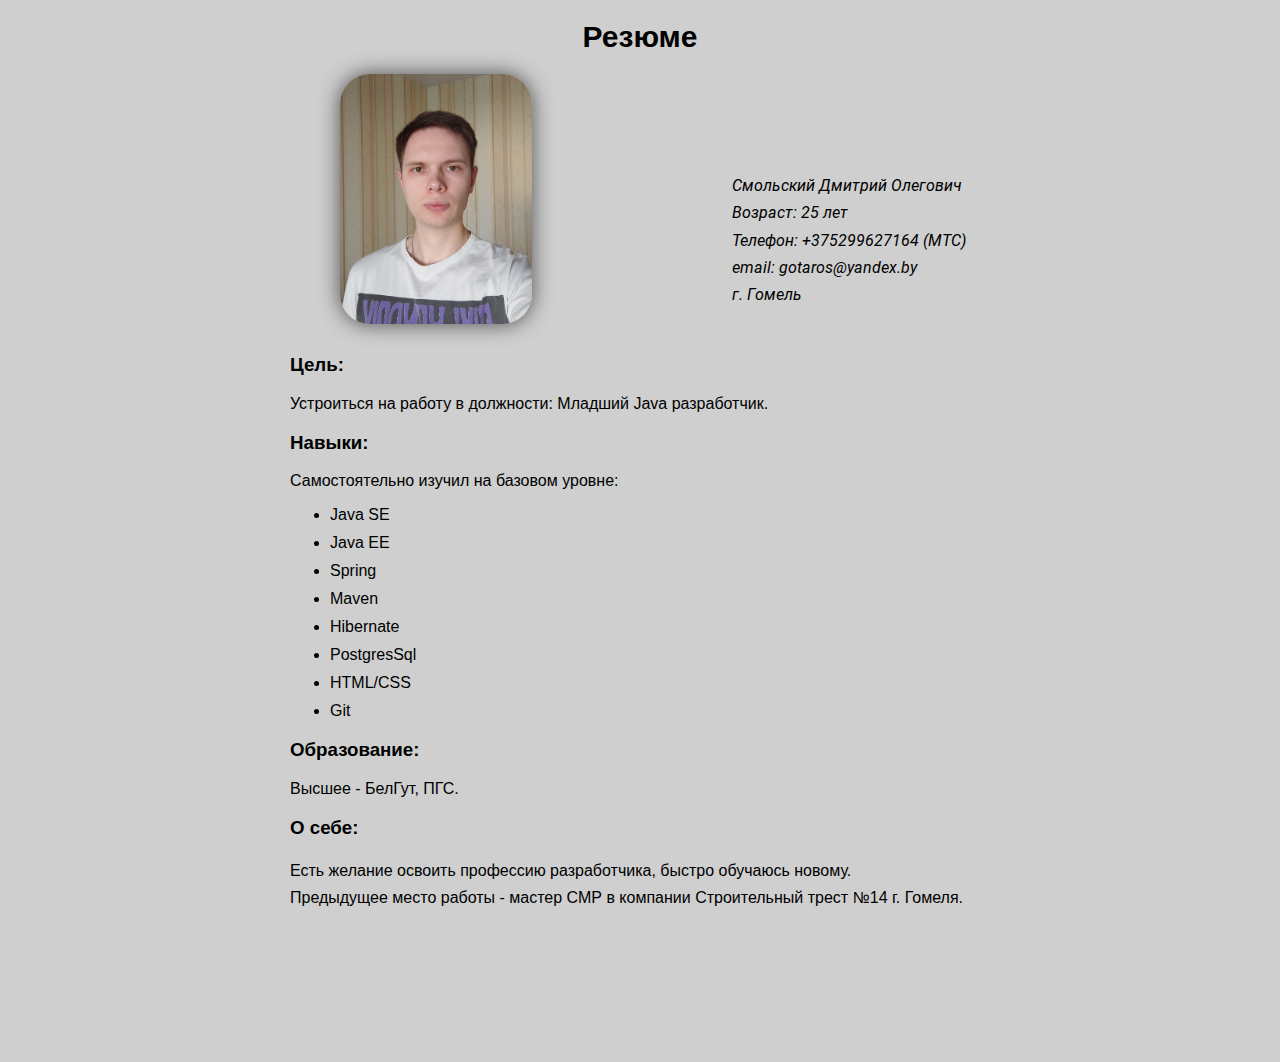
==== index.html @ b3cb40f2 "f" ====
<!DOCTYPE html>
<html lang="en">
<head>
  <meta charset="UTF-8">
  <title>Resume</title>
  <link rel="stylesheet" href="stylesResume.css">
</head>
<body>
  <div class="cont">
    <h1>Резюме</h1>
    <div class="inf">
      <img src="img/photo.jpg" alt="Дмитрий" class="img">
      <p class="inf_p">
      Смольский Дмитрий Олегович<br>
      Возраст: 25 лет<br>
      Телефон: +375299627164 (MTC)<br>
      email: gotaros@yandex.by<br>
      г. Гомель<br>
      </p>
    </div>
    <h3>Цель:</h3>
    <p>Устроиться на работу в должности:
    Младший Java разработчик.
    </p>
    <h3>Навыки:</h3>
    <p>Самостоятельно изучил на базовом уровне:</p>
    <ul>
      <li>Java SE</li>
      <li>Java EE</li>
      <li>Spring</li>
      <li>Maven</li>
      <li>Hibernate</li>
      <li>PostgresSql</li>
      <li>HTML/CSS</li>
      <li>Git</li>
    </ul>
    <h3>Образование:</h3>
    <p>Высшее - БелГут, ПГС.</p>
    <h3>О себе:</h3>
    <p class="p_inf">Есть желание освоить профессию разработчика, быстро обучаюсь новому. <br>
    Предыдущее место работы - мастер СМР в компании Строительный трест №14 г. Гомеля.
    </p>
  </div>
</body>
</html>
---- stylesResume.css ----
@font-face {
  font-family: reg; src: url(Roboto/Roboto-Regular.ttf);
  font-family: italic; src: url(Roboto/Roboto-Italic.ttf);
}

h1 {
  text-align: center;
  font-size: 30px;
}

body {
  background-color: #cfcfcf;
  font-family: reg, sans-serif;
}

.cont {
max-width: 700px;
margin: auto;
}

.inf {
  display: flex;
  align-items: flex-end;
  margin-bottom: 30px;
}

.inf_p {
font-family: italic, sans-serif;
margin-left: 200px;
line-height: 1.7;
}

.img {
  height: 250px;
  margin-left: 50px;
  border-radius: 30px;
  box-shadow:  0px 0px 20px 1px rgb(44 44 44 / 73%);
}

li {
  margin-bottom: 10px;
}

.p_inf {
  line-height: 1.7;
  margin-bottom: 150px;
}
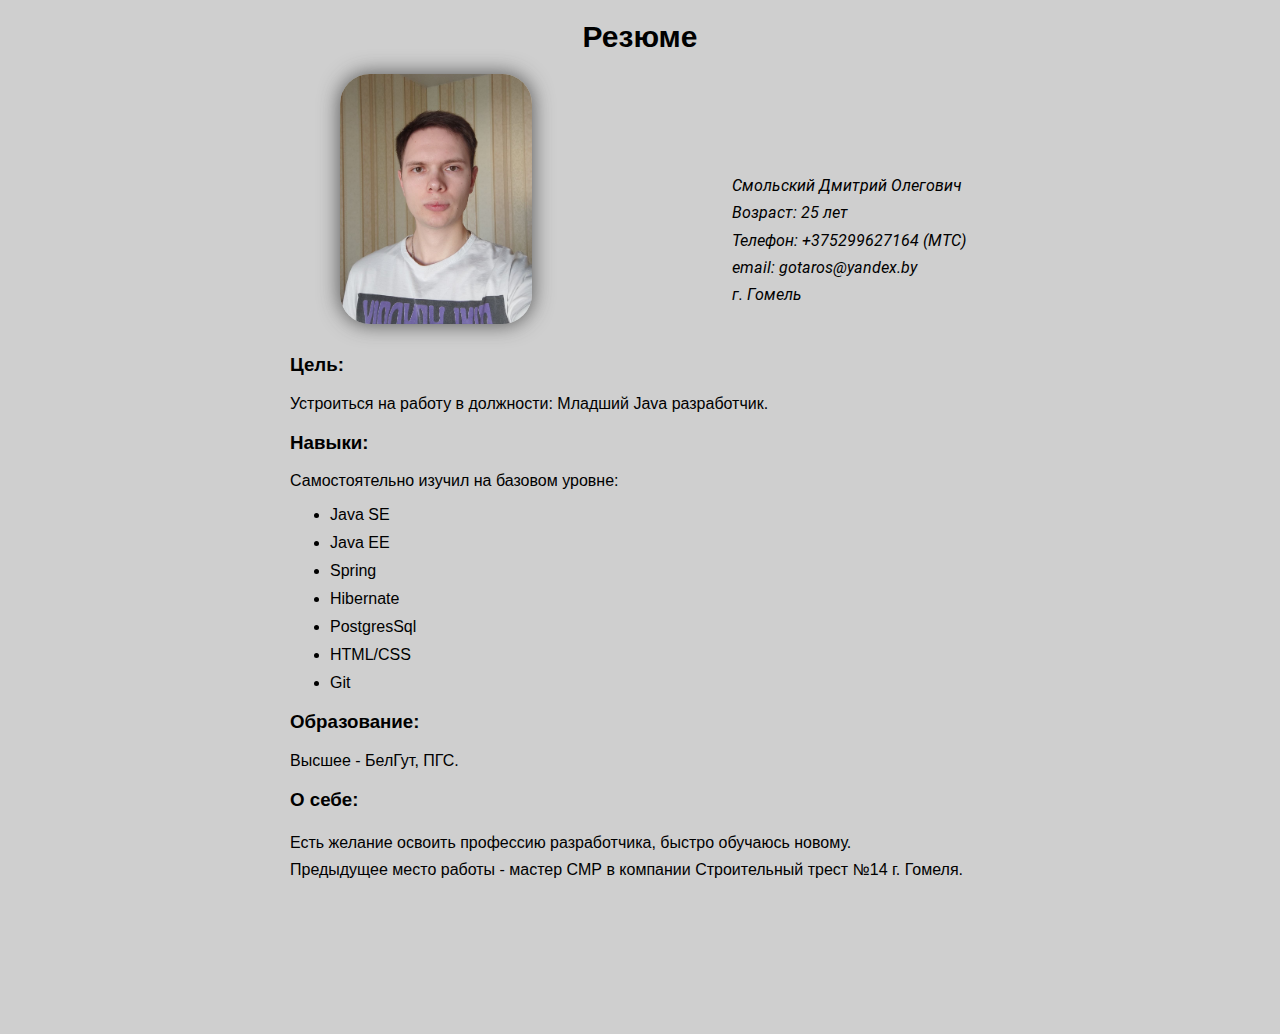
==== commit 6eae1896: "f1" ====
--- a/index.html
+++ b/index.html
@@ -28,7 +28,6 @@
       <li>Java SE</li>
       <li>Java EE</li>
       <li>Spring</li>
-      <li>Maven</li>
       <li>Hibernate</li>
       <li>PostgresSql</li>
       <li>HTML/CSS</li>
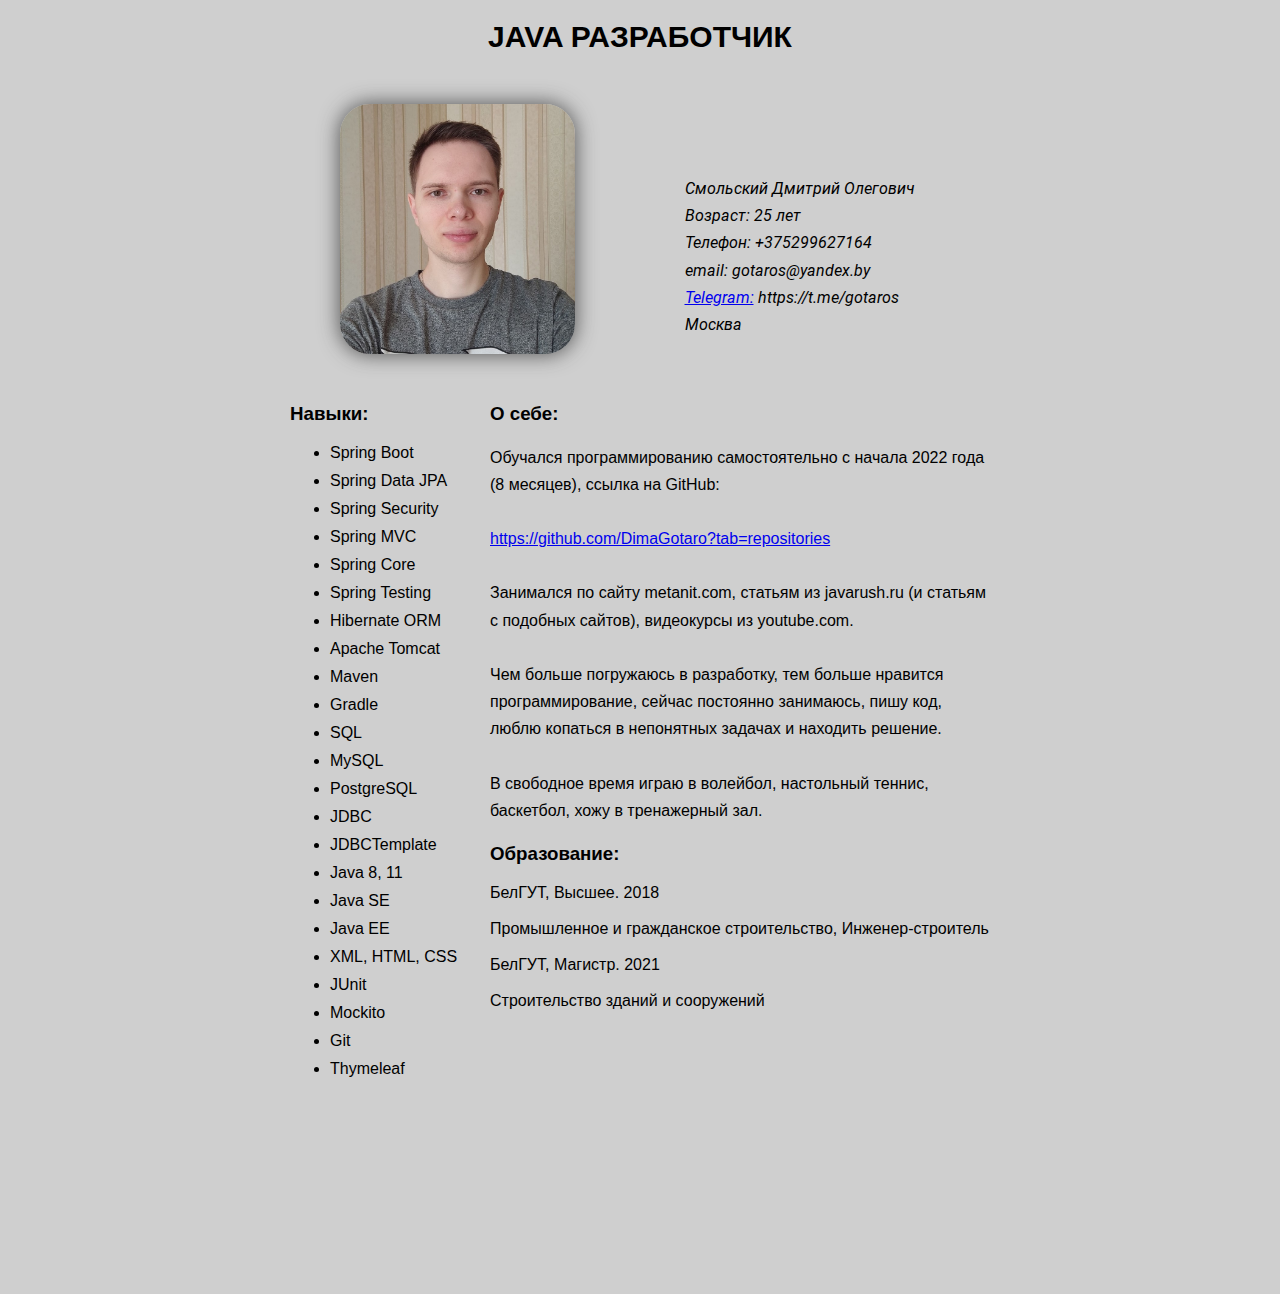
==== commit 345b831c: "5" ====
--- a/index.html
+++ b/index.html
@@ -7,38 +7,77 @@
 </head>
 <body>
   <div class="cont">
-    <h1>Резюме</h1>
+    <h1>JAVA РАЗРАБОТЧИК</h1>
     <div class="inf">
-      <img src="img/photo.jpg" alt="Дмитрий" class="img">
+      <img src="img/photo2.jpg" alt="Дмитрий" class="img">
       <p class="inf_p">
       Смольский Дмитрий Олегович<br>
       Возраст: 25 лет<br>
-      Телефон: +375299627164 (MTC)<br>
+      Телефон: +375299627164<br>
       email: gotaros@yandex.by<br>
-      г. Гомель<br>
+      <a href="https://t.me/gotaros" target="_blank">Telegram:</a> https://t.me/gotaros<br>
+      Москва<br>
       </p>
     </div>
-    <h3>Цель:</h3>
-    <p>Устроиться на работу в должности:
-    Младший Java разработчик.
-    </p>
+  <div class="flex">
+    <div class="fl1">
     <h3>Навыки:</h3>
-    <p>Самостоятельно изучил на базовом уровне:</p>
     <ul>
+      <li>Spring Boot</li>
+      <li>Spring Data JPA</li>
+      <li>Spring Security</li>
+      <li>Spring MVC</li>
+      <li>Spring Core</li>
+      <li>Spring Testing</li>
+      <li>Hibernate ORM</li>
+      <li>Apache Tomcat</li>
+      <li>Maven</li>
+      <li>Gradle</li>
+      <li>SQL</li>
+      <li>MySQL</li>
+      <li>PostgreSQL</li>
+      <li>JDBC</li>
+      <li>JDBCTemplate</li>
+      <li>Java 8, 11</li>
       <li>Java SE</li>
       <li>Java EE</li>
-      <li>Spring</li>
-      <li>Hibernate</li>
-      <li>PostgresSql</li>
-      <li>HTML/CSS</li>
+      <li>XML, HTML, CSS</li>
+      <li>JUnit</li>
+      <li>Mockito</li>
       <li>Git</li>
+      <li>Thymeleaf</li>
     </ul>
+    </div>
+    <div class="fl2">
+    <h3>О себе:</h3>
+    <p class="p_inf">Обучался программированию самостоятельно с начала 2022 года (8 месяцев), ссылка на GitHub:
+      <br>
+      <br>
+      <a href="https://github.com/DimaGotaro?tab=repositories" target="_blank">https://github.com/DimaGotaro?tab=repositories</a>
+      <br>
+      <br>
+      Занимался по сайту metanit.com, статьям из javarush.ru (и статьям с подобных сайтов), видеокурсы из youtube.com. 
+      <br>
+      <br>
+      Чем больше погружаюсь в разработку, тем больше нравится программирование, сейчас постоянно занимаюсь, пишу код, люблю копаться в непонятных задачах и находить решение. 
+      <br>
+      <br>
+      В свободное время играю в волейбол, настольный теннис, баскетбол, хожу в тренажерный зал.
+    </p>
     <h3>Образование:</h3>
-    <p>Высшее - БелГут, ПГС.</p>
-    <h3>О себе:</h3>
-    <p class="p_inf">Есть желание освоить профессию разработчика, быстро обучаюсь новому. <br>
-    Предыдущее место работы - мастер СМР в компании Строительный трест №14 г. Гомеля.
-    </p>
+    <p>БелГУТ, Высшее. 2018 
+      <br>
+      <br>
+      Промышленное и гражданское строительство, Инженер-строитель
+      <br>
+      <br>
+      БелГУТ, Магистр. 2021
+      <br>
+      <br>
+      Строительство зданий и сооружений
+      </p>
+    </div>
+  </div>
   </div>
 </body>
 </html>--- a/stylesResume.css
+++ b/stylesResume.css
@@ -22,11 +22,12 @@
   display: flex;
   align-items: flex-end;
   margin-bottom: 30px;
+  margin-top: 50px;
 }
 
 .inf_p {
 font-family: italic, sans-serif;
-margin-left: 200px;
+margin-left: 110px;
 line-height: 1.7;
 }
 
@@ -43,5 +44,17 @@
 
 .p_inf {
   line-height: 1.7;
-  margin-bottom: 150px;
+}
+
+.flex {
+  display: flex;
+  margin-bottom: 200px;
+}
+
+.fl2 {
+  margin-left: 30px;
+}
+
+.fl1 li {
+  width: 130px;
 }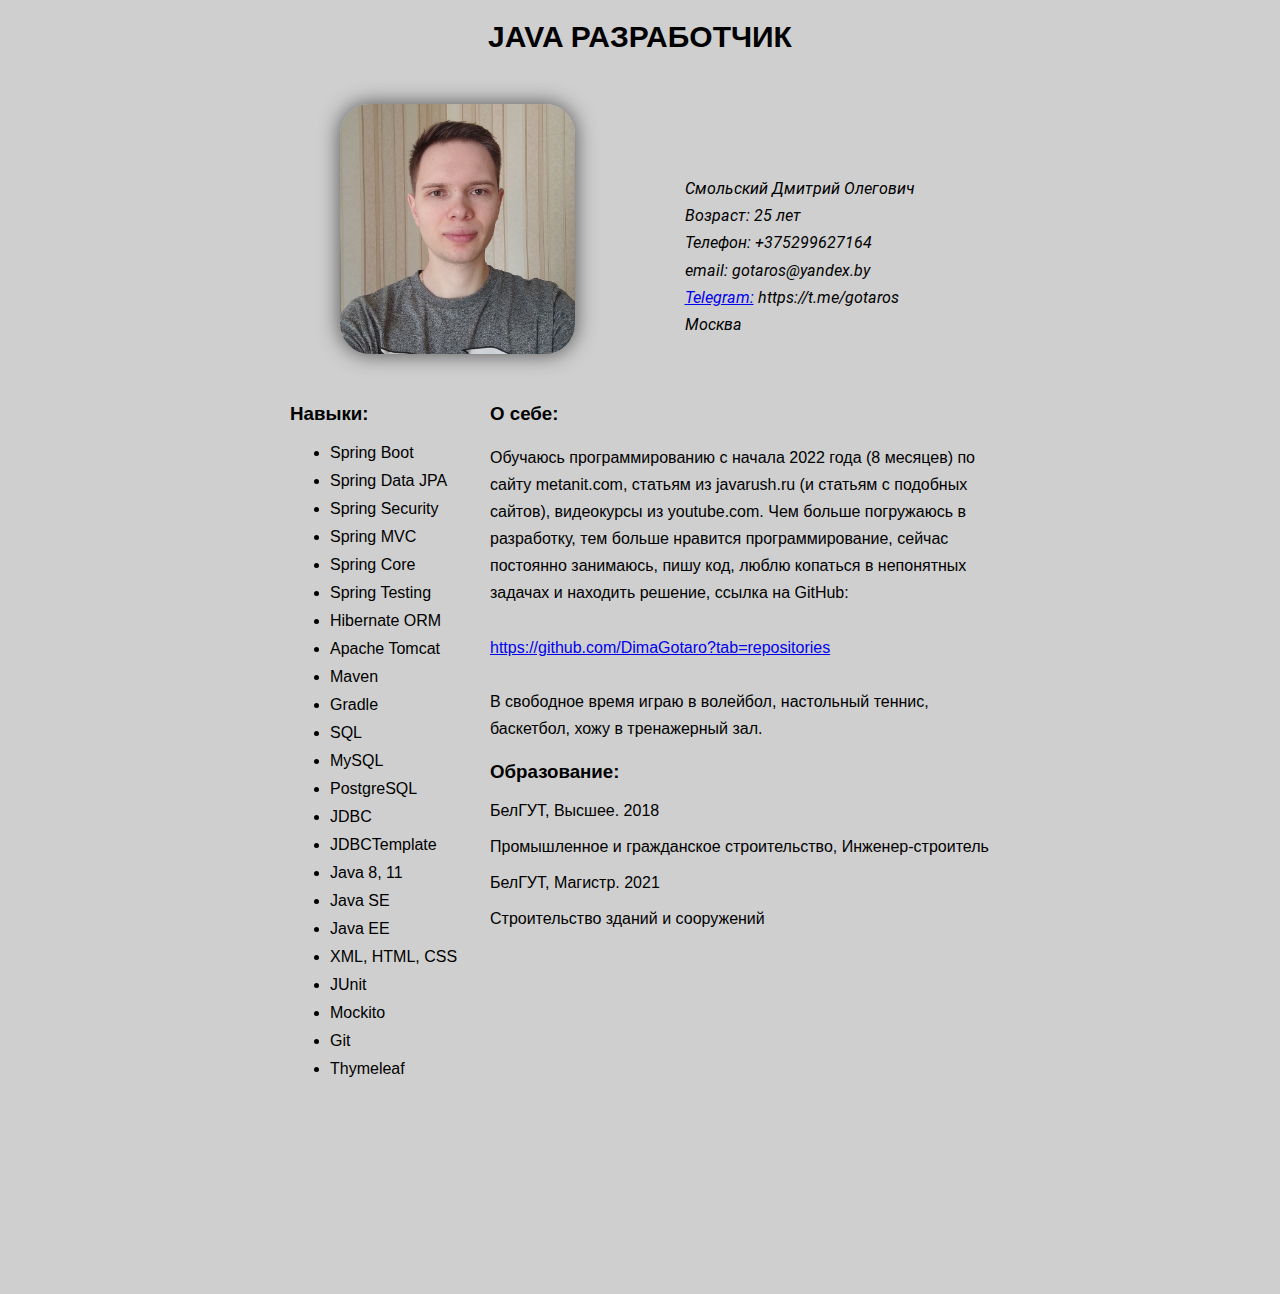
==== commit edfa9d0b: "6" ====
--- a/index.html
+++ b/index.html
@@ -50,16 +50,11 @@
     </div>
     <div class="fl2">
     <h3>О себе:</h3>
-    <p class="p_inf">Обучался программированию самостоятельно с начала 2022 года (8 месяцев), ссылка на GitHub:
+    <p class="p_inf">
+      Обучаюсь программированию с начала 2022 года (8 месяцев) по сайту metanit.com, статьям из javarush.ru (и статьям с подобных сайтов), видеокурсы из youtube.com. Чем больше погружаюсь в разработку, тем больше нравится программирование, сейчас постоянно занимаюсь, пишу код, люблю копаться в непонятных задачах и находить решение, ссылка на GitHub:
       <br>
       <br>
       <a href="https://github.com/DimaGotaro?tab=repositories" target="_blank">https://github.com/DimaGotaro?tab=repositories</a>
-      <br>
-      <br>
-      Занимался по сайту metanit.com, статьям из javarush.ru (и статьям с подобных сайтов), видеокурсы из youtube.com. 
-      <br>
-      <br>
-      Чем больше погружаюсь в разработку, тем больше нравится программирование, сейчас постоянно занимаюсь, пишу код, люблю копаться в непонятных задачах и находить решение. 
       <br>
       <br>
       В свободное время играю в волейбол, настольный теннис, баскетбол, хожу в тренажерный зал.
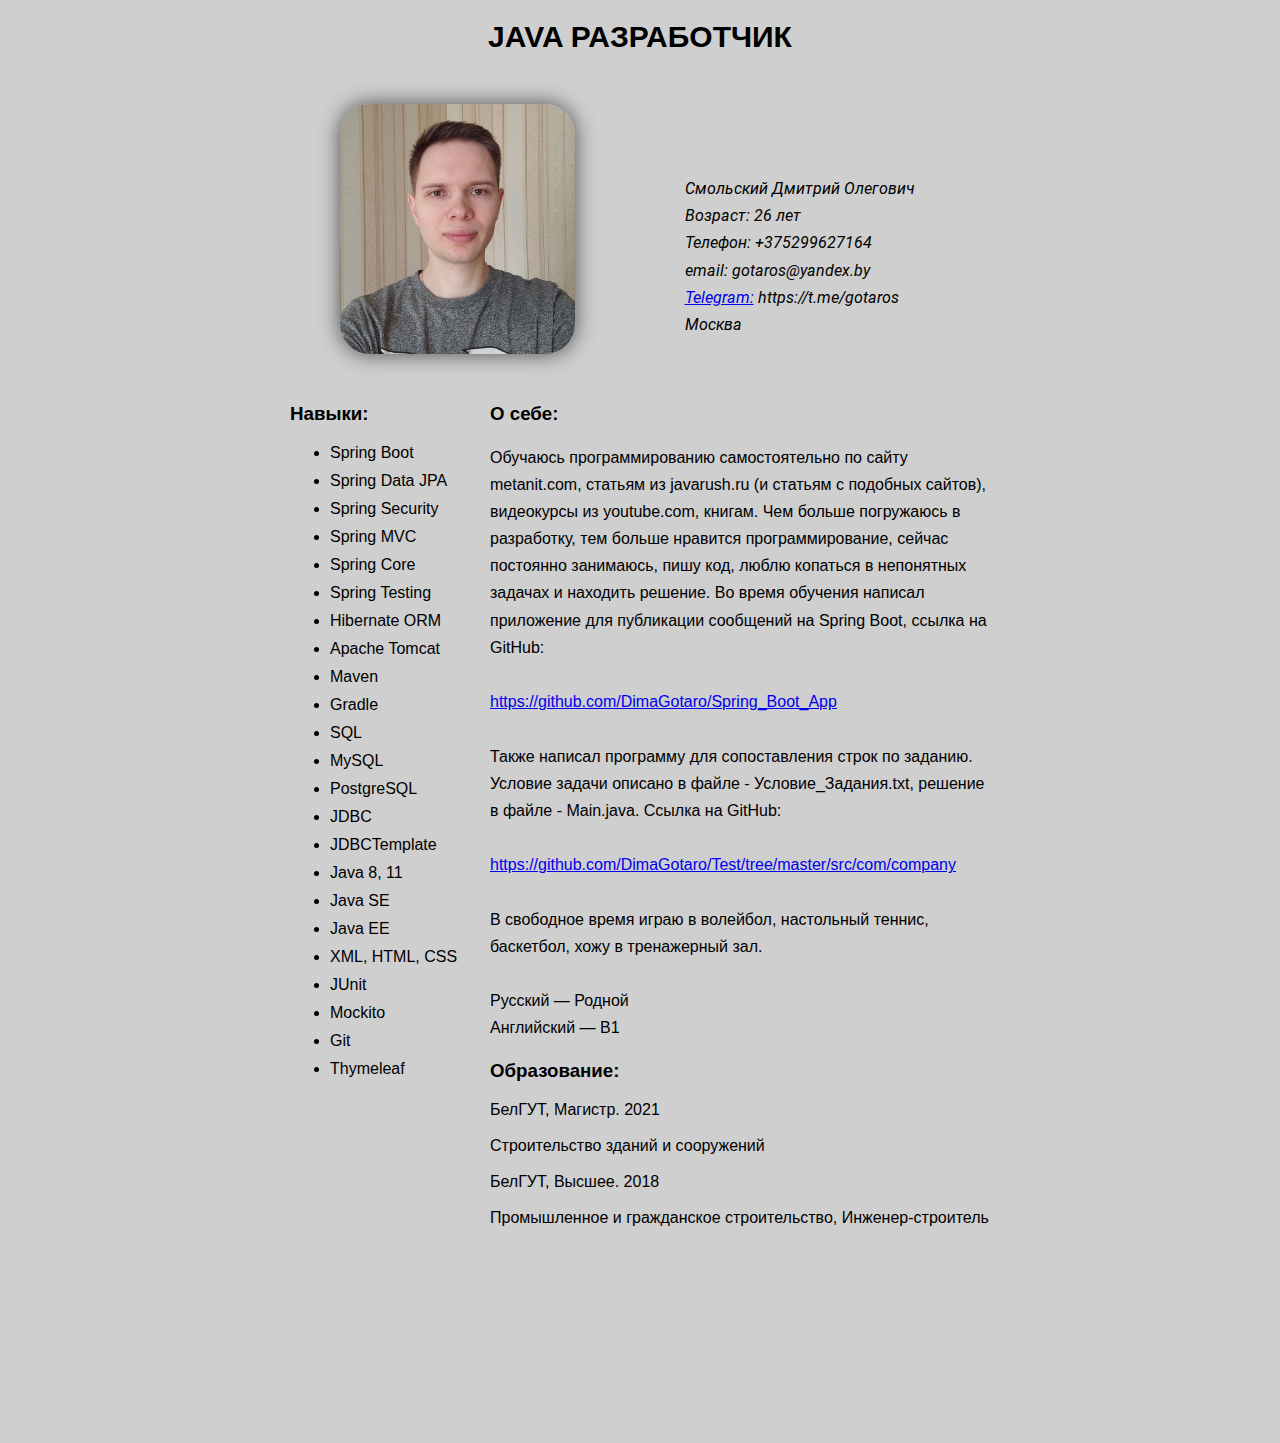
==== commit 6a4c6423: "8" ====
--- a/index.html
+++ b/index.html
@@ -12,7 +12,7 @@
       <img src="img/photo2.jpg" alt="Дмитрий" class="img">
       <p class="inf_p">
       Смольский Дмитрий Олегович<br>
-      Возраст: 25 лет<br>
+      Возраст: 26 лет<br>
       Телефон: +375299627164<br>
       email: gotaros@yandex.by<br>
       <a href="https://t.me/gotaros" target="_blank">Telegram:</a> https://t.me/gotaros<br>
@@ -51,25 +51,37 @@
     <div class="fl2">
     <h3>О себе:</h3>
     <p class="p_inf">
-      Обучаюсь программированию с начала 2022 года (8 месяцев) по сайту metanit.com, статьям из javarush.ru (и статьям с подобных сайтов), видеокурсы из youtube.com. Чем больше погружаюсь в разработку, тем больше нравится программирование, сейчас постоянно занимаюсь, пишу код, люблю копаться в непонятных задачах и находить решение, ссылка на GitHub:
+      Обучаюсь программированию самостоятельно по сайту metanit.com, статьям из javarush.ru (и статьям с подобных сайтов), видеокурсы из youtube.com, книгам. Чем больше погружаюсь в разработку, тем больше нравится программирование, сейчас постоянно занимаюсь, пишу код, люблю копаться в непонятных задачах и находить решение. Во время обучения написал приложение для публикации сообщений на Spring Boot, ссылка на GitHub:
       <br>
       <br>
-      <a href="https://github.com/DimaGotaro?tab=repositories" target="_blank">https://github.com/DimaGotaro?tab=repositories</a>
+      <a href="https://github.com/DimaGotaro/Spring_Boot_App" target="_blank">https://github.com/DimaGotaro/Spring_Boot_App</a>
+      <br>
+      <br>
+      Также написал программу для сопоставления строк по заданию. Условие задачи описано в файле - Условие_Задания.txt, решение в файле - Main.java. Ссылка на GitHub:
+      <br>
+      <br>
+      <a href="https://github.com/DimaGotaro/Test/tree/master/src/com/company" target="_blank">https://github.com/DimaGotaro/Test/tree/master/src/com/company</a>
       <br>
       <br>
       В свободное время играю в волейбол, настольный теннис, баскетбол, хожу в тренажерный зал.
+      <br>
+      <br>
+      Русский — Родной
+      <br>
+      Английский — B1
     </p>
     <h3>Образование:</h3>
-    <p>БелГУТ, Высшее. 2018 
-      <br>
-      <br>
-      Промышленное и гражданское строительство, Инженер-строитель
-      <br>
-      <br>
+    <p>
       БелГУТ, Магистр. 2021
       <br>
       <br>
       Строительство зданий и сооружений
+      <br>
+      <br>
+      БелГУТ, Высшее. 2018 
+      <br>
+      <br>
+      Промышленное и гражданское строительство, Инженер-строитель
       </p>
     </div>
   </div>
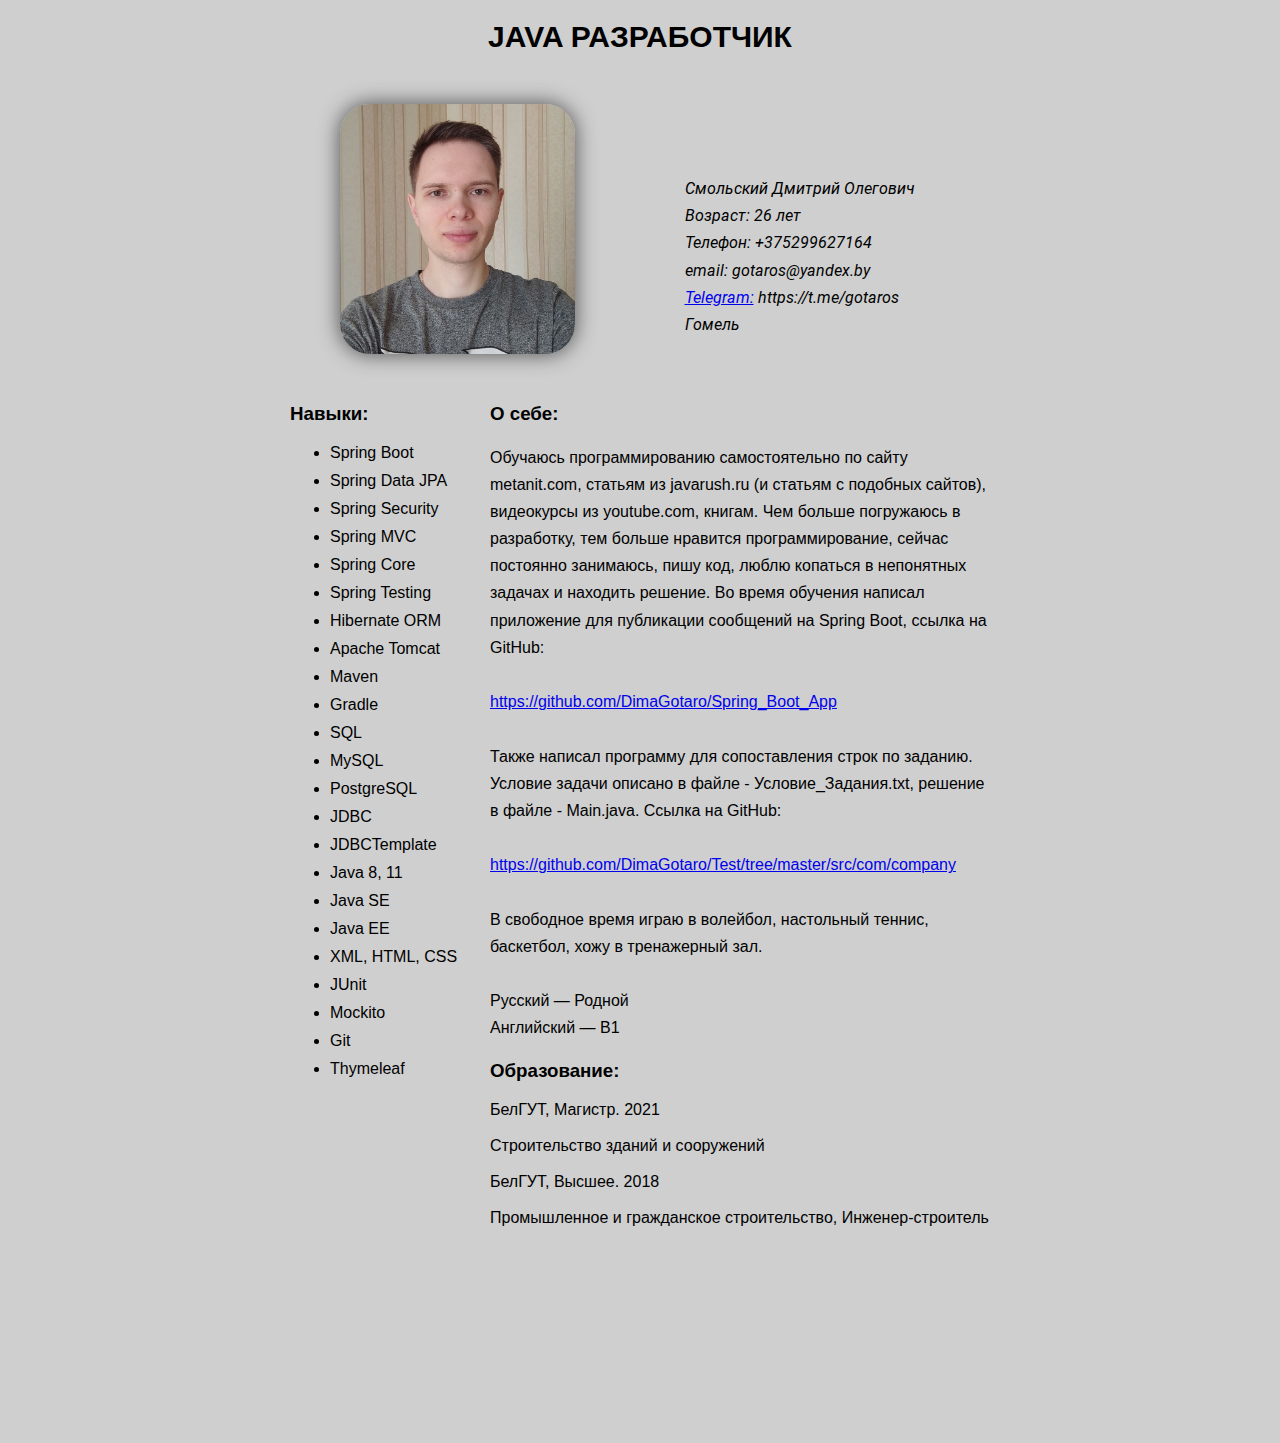
==== commit 3cd1c5be: "9" ====
--- a/index.html
+++ b/index.html
@@ -16,7 +16,7 @@
       Телефон: +375299627164<br>
       email: gotaros@yandex.by<br>
       <a href="https://t.me/gotaros" target="_blank">Telegram:</a> https://t.me/gotaros<br>
-      Москва<br>
+      Гомель<br>
       </p>
     </div>
   <div class="flex">
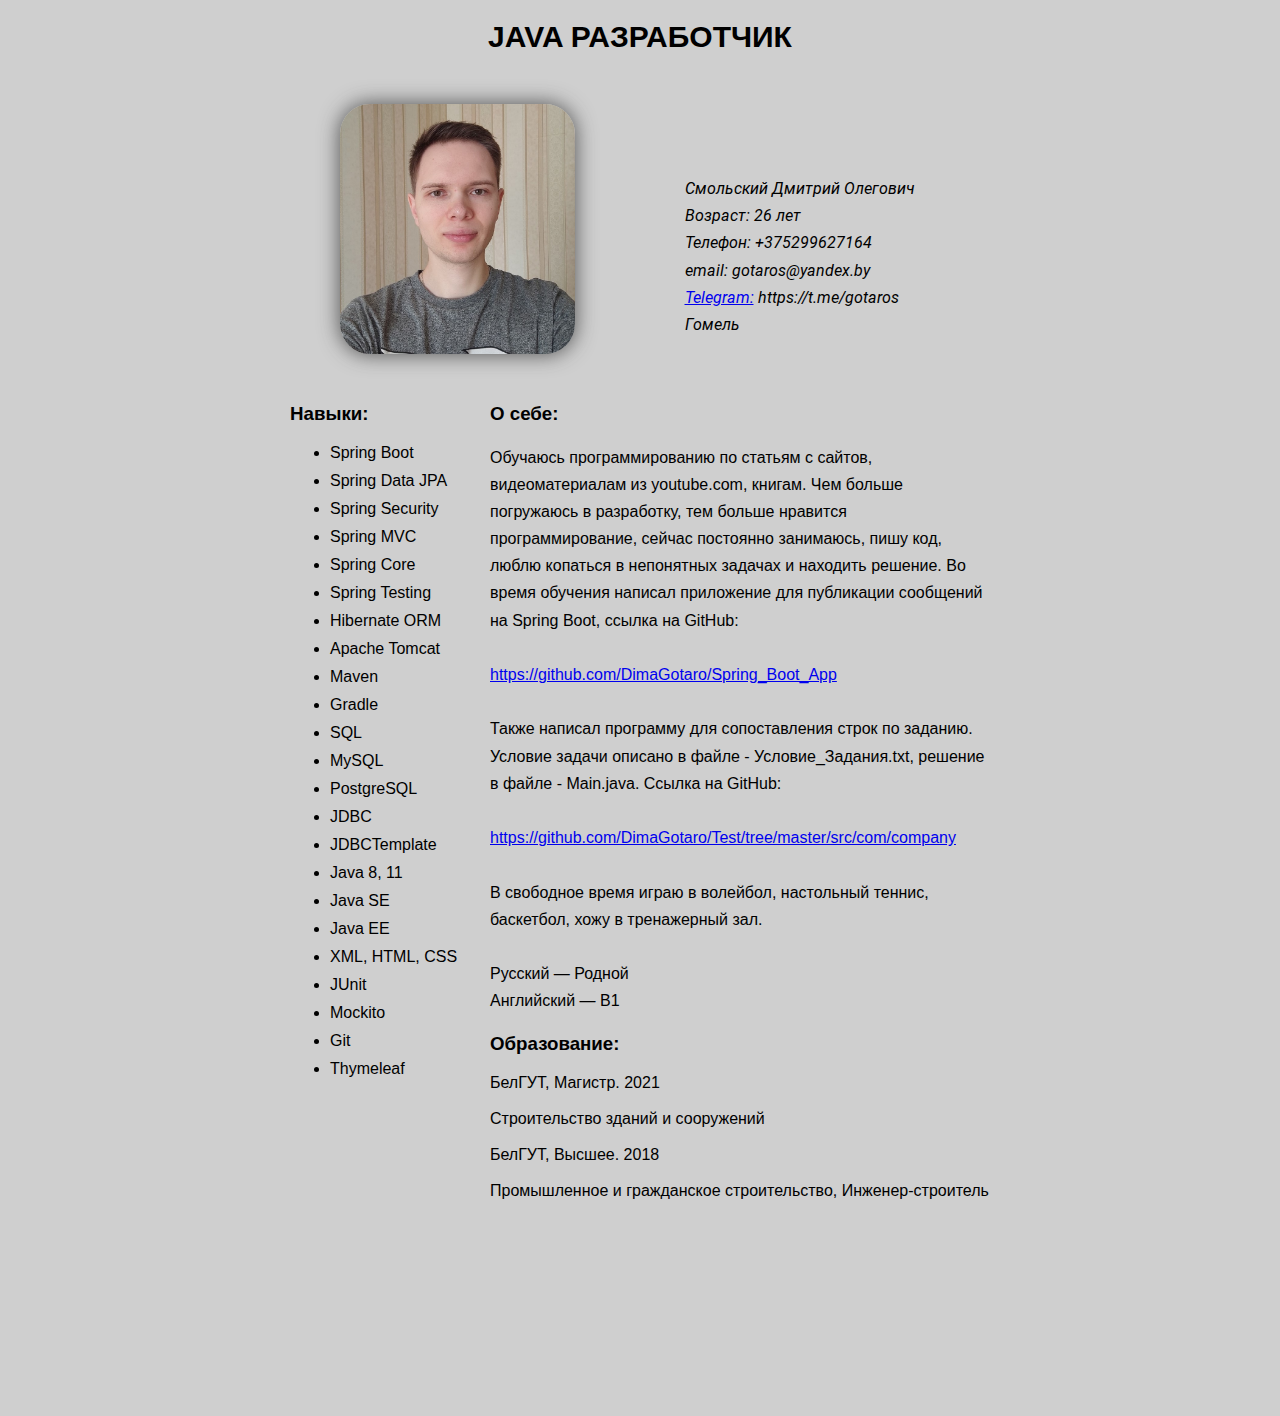
==== commit 0f6f9394: "10" ====
--- a/index.html
+++ b/index.html
@@ -51,7 +51,7 @@
     <div class="fl2">
     <h3>О себе:</h3>
     <p class="p_inf">
-      Обучаюсь программированию самостоятельно по сайту metanit.com, статьям из javarush.ru (и статьям с подобных сайтов), видеокурсы из youtube.com, книгам. Чем больше погружаюсь в разработку, тем больше нравится программирование, сейчас постоянно занимаюсь, пишу код, люблю копаться в непонятных задачах и находить решение. Во время обучения написал приложение для публикации сообщений на Spring Boot, ссылка на GitHub:
+      Обучаюсь программированию по статьям с сайтов, видеоматериалам из youtube.com, книгам. Чем больше погружаюсь в разработку, тем больше нравится программирование, сейчас постоянно занимаюсь, пишу код, люблю копаться в непонятных задачах и находить решение. Во время обучения написал приложение для публикации сообщений на Spring Boot, ссылка на GitHub:
       <br>
       <br>
       <a href="https://github.com/DimaGotaro/Spring_Boot_App" target="_blank">https://github.com/DimaGotaro/Spring_Boot_App</a>
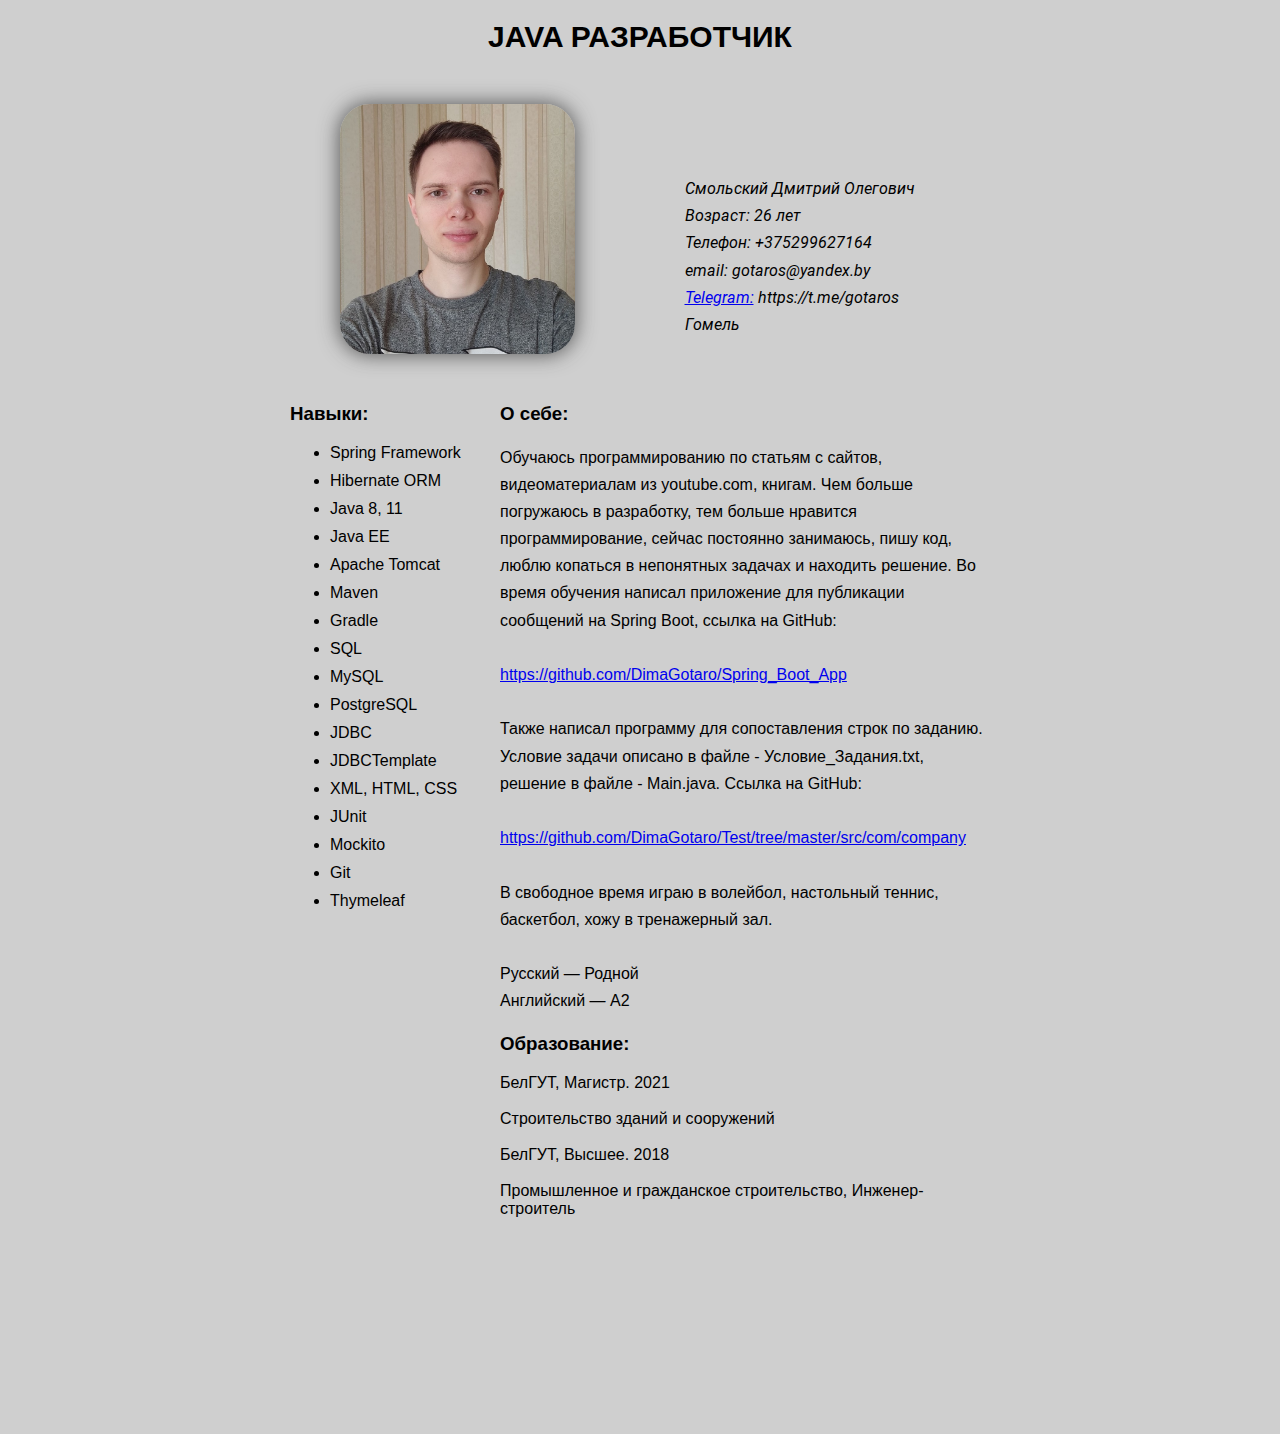
==== commit 83d58834: "11" ====
--- a/index.html
+++ b/index.html
@@ -23,13 +23,10 @@
     <div class="fl1">
     <h3>Навыки:</h3>
     <ul>
-      <li>Spring Boot</li>
-      <li>Spring Data JPA</li>
-      <li>Spring Security</li>
-      <li>Spring MVC</li>
-      <li>Spring Core</li>
-      <li>Spring Testing</li>
+      <li>Spring Framework</li>
       <li>Hibernate ORM</li>
+      <li>Java 8, 11</li>
+      <li>Java EE</li>
       <li>Apache Tomcat</li>
       <li>Maven</li>
       <li>Gradle</li>
@@ -38,9 +35,6 @@
       <li>PostgreSQL</li>
       <li>JDBC</li>
       <li>JDBCTemplate</li>
-      <li>Java 8, 11</li>
-      <li>Java SE</li>
-      <li>Java EE</li>
       <li>XML, HTML, CSS</li>
       <li>JUnit</li>
       <li>Mockito</li>
@@ -68,7 +62,7 @@
       <br>
       Русский — Родной
       <br>
-      Английский — B1
+      Английский — A2
     </p>
     <h3>Образование:</h3>
     <p>
--- a/stylesResume.css
+++ b/stylesResume.css
@@ -56,5 +56,5 @@
 }
 
 .fl1 li {
-  width: 130px;
+  width: 140px;
 }